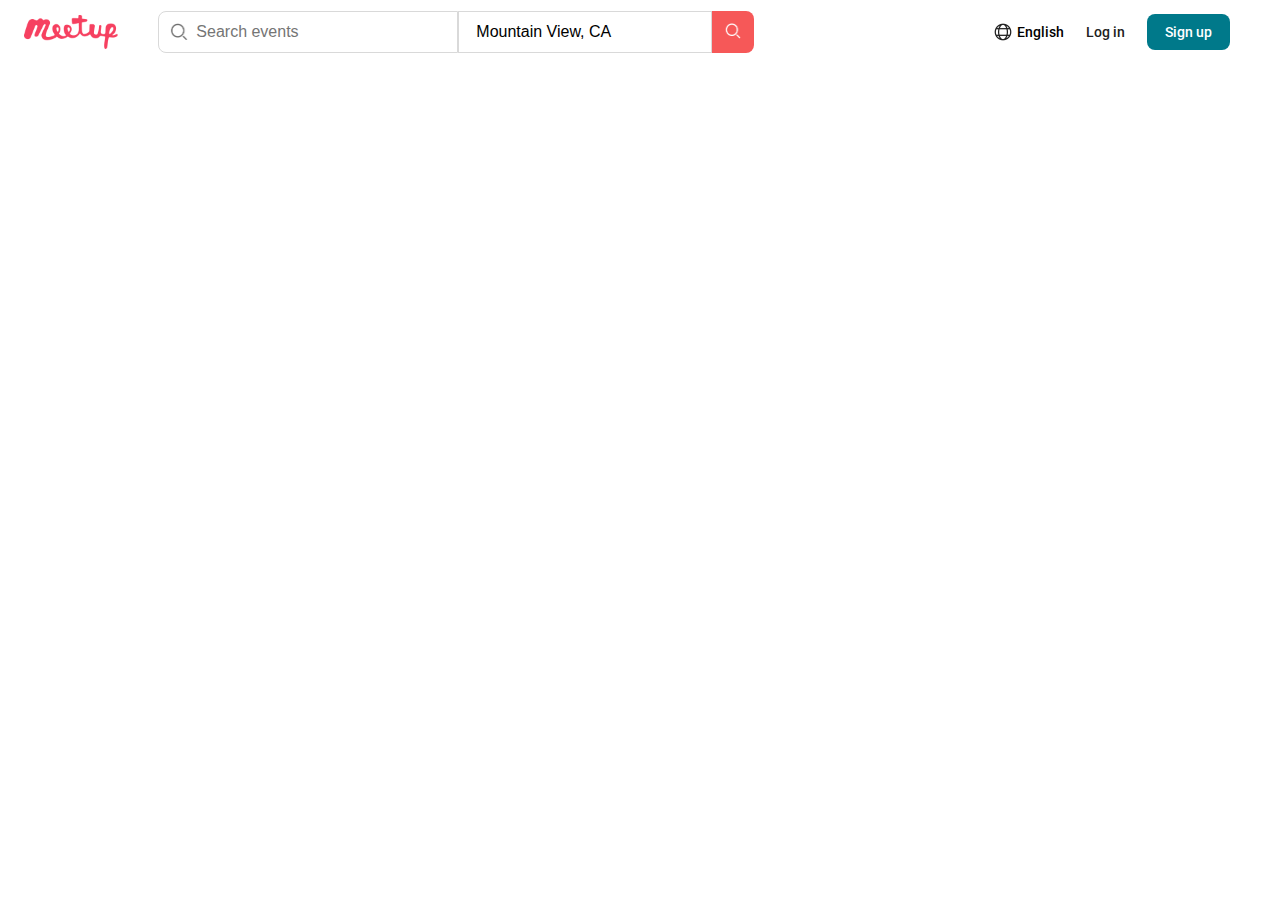
==== page2.html @ 030f0d77 "Add Page2 ans JS" ====
<!DOCTYPE html>
<html lang="en">
  <head>
    <meta charset="UTF-8" />
    <meta name="viewport" content="width=device-width, initial-scale=1.0" />
    <title>Events near New York, NY</title>
    <link rel="stylesheet" href="style.css" />
    <link rel="preconnect" href="https://fonts.googleapis.com" />
    <link rel="preconnect" href="https://fonts.gstatic.com" crossorigin />
    <link
      href="https://fonts.googleapis.com/css2?family=Roboto:ital,wght@0,100;0,300;0,400;0,500;0,700;0,900;1,100;1,300;1,400;1,500;1,700;1,900&display=swap"
      rel="stylesheet"
    />
  </head>
  <body>
    <nav class="navbar">
      <div class="leftSide">
        <img
          src="assets/images/Meetup-logo.png"
          alt="Meetup logo"
          class="logoImage"
        />
        <div class="searchbar">
          <img src="assets/icons/SVG.png" alt="search-icon" />
          <input
            type="text"
            class="input search-input"
            placeholder="Search events"
          />
          <input
            type="text"
            class="input location-input"
            placeholder="Mountain View, CA"
          />
          <button class="search-button">
            <img src="assets/icons/SVG2.png" alt="search-icon" />
          </button>
        </div>
      </div>
      <div class="rightSide">
        <button class="button bttn">
          <img src="assets/icons/SVG3.png" alt="glob-icon" />English
        </button>
        <a href="#">Log in</a>
        <button class="button btn">Sign up</button>
      </div>
    </nav>
  </body>
</html>
---- style.css ----
@import url(css_home/navbar.css);
@import url(css_home/content.css);
@import url(css_home/event.css);
@import url(css_home/cards.css);
@import url(css_home/banner.css);
@import url(css_home/categories.css);
@import url(css_home/cities.css);
@import url(css_home/discovering.css);
@import url(css_home/friendship.css);
@import url(css_home/footer.css);

@import url(css_page2/navbar.css);

* {
  margin: 0;
  padding: 0;
  box-sizing: border-box;
}

body {
  font-family: "Roboto", sans-serif;
  color: #212121;
}

.main {
  display: flex;
  flex-direction: column;
  max-width: 1196px;
  margin: 0 auto;
}
.footer {
  background-color: #212121;
  margin-top: 64px;
  color: #f6f7f8;
}

@media (max-width: 1200px) {
  .main {
    padding: 0 5rem;
  }

  .footer {
    padding: 0 7rem;
  }
}

@media (max-width: 1024px) {
  .main {
    padding: 0 5rem;
  }
}

@media (max-width: 768px) {
  .main {
    padding: 0 3rem;
  }

  .footer {
    padding: 0 5rem;
  }
}

@media (max-width: 576px) {
  .main {
    padding: 0 2rem;
  }

  .footer {
    padding: 0 3rem;
  }
}
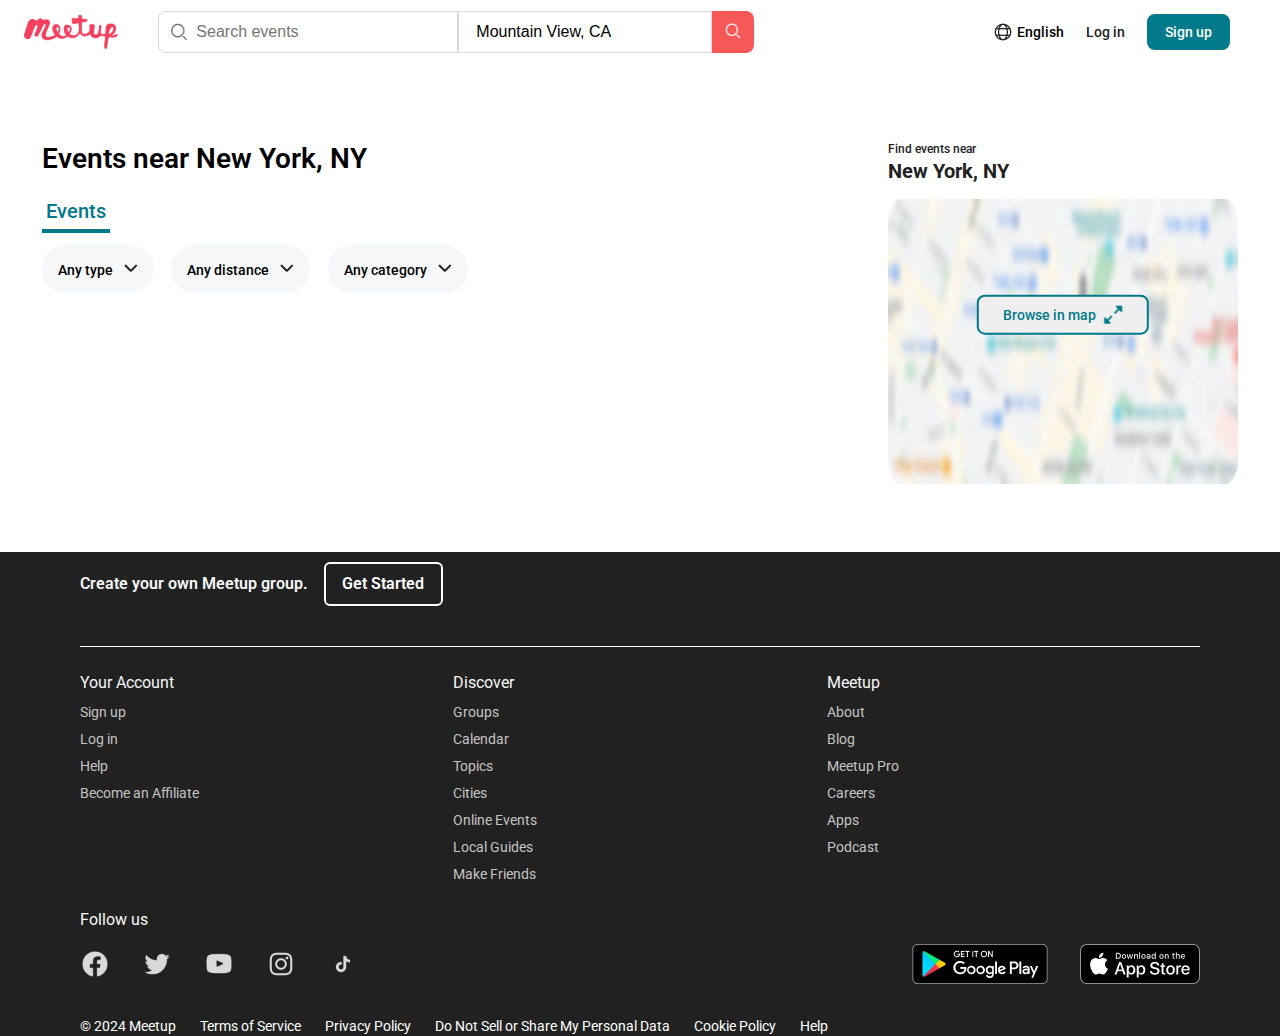
==== commit 0fbd0456: "Add navbar, footer for page2" ====
--- a/page2.html
+++ b/page2.html
@@ -45,5 +45,132 @@
         <button class="button btn">Sign up</button>
       </div>
     </nav>
+
+    <main class="main">
+      <section class="content_events">
+        <div class="leftContent_events">
+          <h1>Events near New York, NY</h1>
+          <button>Events</button>
+
+          <div class="filtern">
+            <div class="filter">
+              <button class="button_filter">
+                Any type<img
+                  src="assets/icons/icon_filtern.png"
+                  alt="icon_filtern"
+                />
+              </button>
+            </div>
+
+            <div class="filter">
+              <button class="button_filter">
+                Any distance<img
+                  src="assets/icons/icon_filtern.png"
+                  alt="icon_filtern"
+                />
+              </button>
+            </div>
+
+            <div class="filter">
+              <button class="button_filter">
+                Any category<img
+                  src="assets/icons/icon_filtern.png"
+                  alt="icon_filtern"
+                />
+              </button>
+            </div>
+          </div>
+        </div>
+        <div class="rightContent_events">
+          <p>Find events near</p>
+          <h2>New York, NY</h2>
+          <img src="assets/images/map-thumbnail.png.png" alt="map-thumbnail" />
+          <button class="centered_button">
+            Browse in map
+            <img src="assets/icons/expandMapIcon.svg.png" alt="" />
+          </button>
+        </div>
+      </section>
+    </main>
+
+    <footer class="footer">
+      <section class="container_footer">
+        <div class="footer_group">
+          <p>Create your own Meetup group.</p>
+          <button>Get Started</button>
+        </div>
+
+        <div class="information_footer">
+          <div class="information">
+            <h4>Your Account</h4>
+            <p>Sign up</p>
+            <p>Log in</p>
+            <p>Help</p>
+            <p>Become an Affiliate</p>
+          </div>
+
+          <div class="information">
+            <h4>Discover</h4>
+            <p>Groups</p>
+            <p>Calendar</p>
+            <p>Topics</p>
+            <p>Cities</p>
+            <p>Online Events</p>
+            <p>Local Guides</p>
+            <p>Make Friends</p>
+          </div>
+
+          <div class="information">
+            <h4>Meetup</h4>
+            <p>About</p>
+            <p>Blog</p>
+            <p>Meetup Pro</p>
+            <p>Careers</p>
+            <p>Apps</p>
+            <p>Podcast</p>
+          </div>
+        </div>
+
+        <div class="follow_content">
+          <h4>Follow us</h4>
+          <div class="social_media">
+            <div class="media_social_icons">
+              <img
+                src="assets/icons/Meetup on Facebook → SVG.png"
+                alt="Facebook"
+              />
+              <img
+                src="assets/icons/Meetup on Twitter → SVG.png"
+                alt="Twitter"
+              />
+              <img
+                src="assets/icons/Meetup on YouTube → SVG.png"
+                alt="Youtube"
+              />
+              <img src="assets/icons/Instagram → SVG.png" alt="Instagram" />
+              <img src="assets/icons/TikTok → SVG.png" alt="TikTok" />
+            </div>
+            <div class="apps_download">
+              <img
+                src="assets/images/download_en-US.svg.png"
+                alt="Google Play"
+              />
+              <img src="assets/images/Group.png" alt="App Store" />
+            </div>
+          </div>
+        </div>
+
+        <div class="terms_and_politics">
+          <p>© 2024 Meetup</p>
+          <p>Terms of Service</p>
+          <p>Privacy Policy</p>
+          <p>Do Not Sell or Share My Personal Data</p>
+          <p>Cookie Policy</p>
+          <p>Help</p>
+        </div>
+      </section>
+    </footer>
+
+    <script src="scripts/script_page2.js"></script>
   </body>
 </html>
--- a/style.css
+++ b/style.css
@@ -10,6 +10,8 @@
 @import url(css_home/footer.css);
 
 @import url(css_page2/navbar.css);
+@import url(css_page2/events.css);
+@import url(css_page2/footer.css);
 
 * {
   margin: 0;
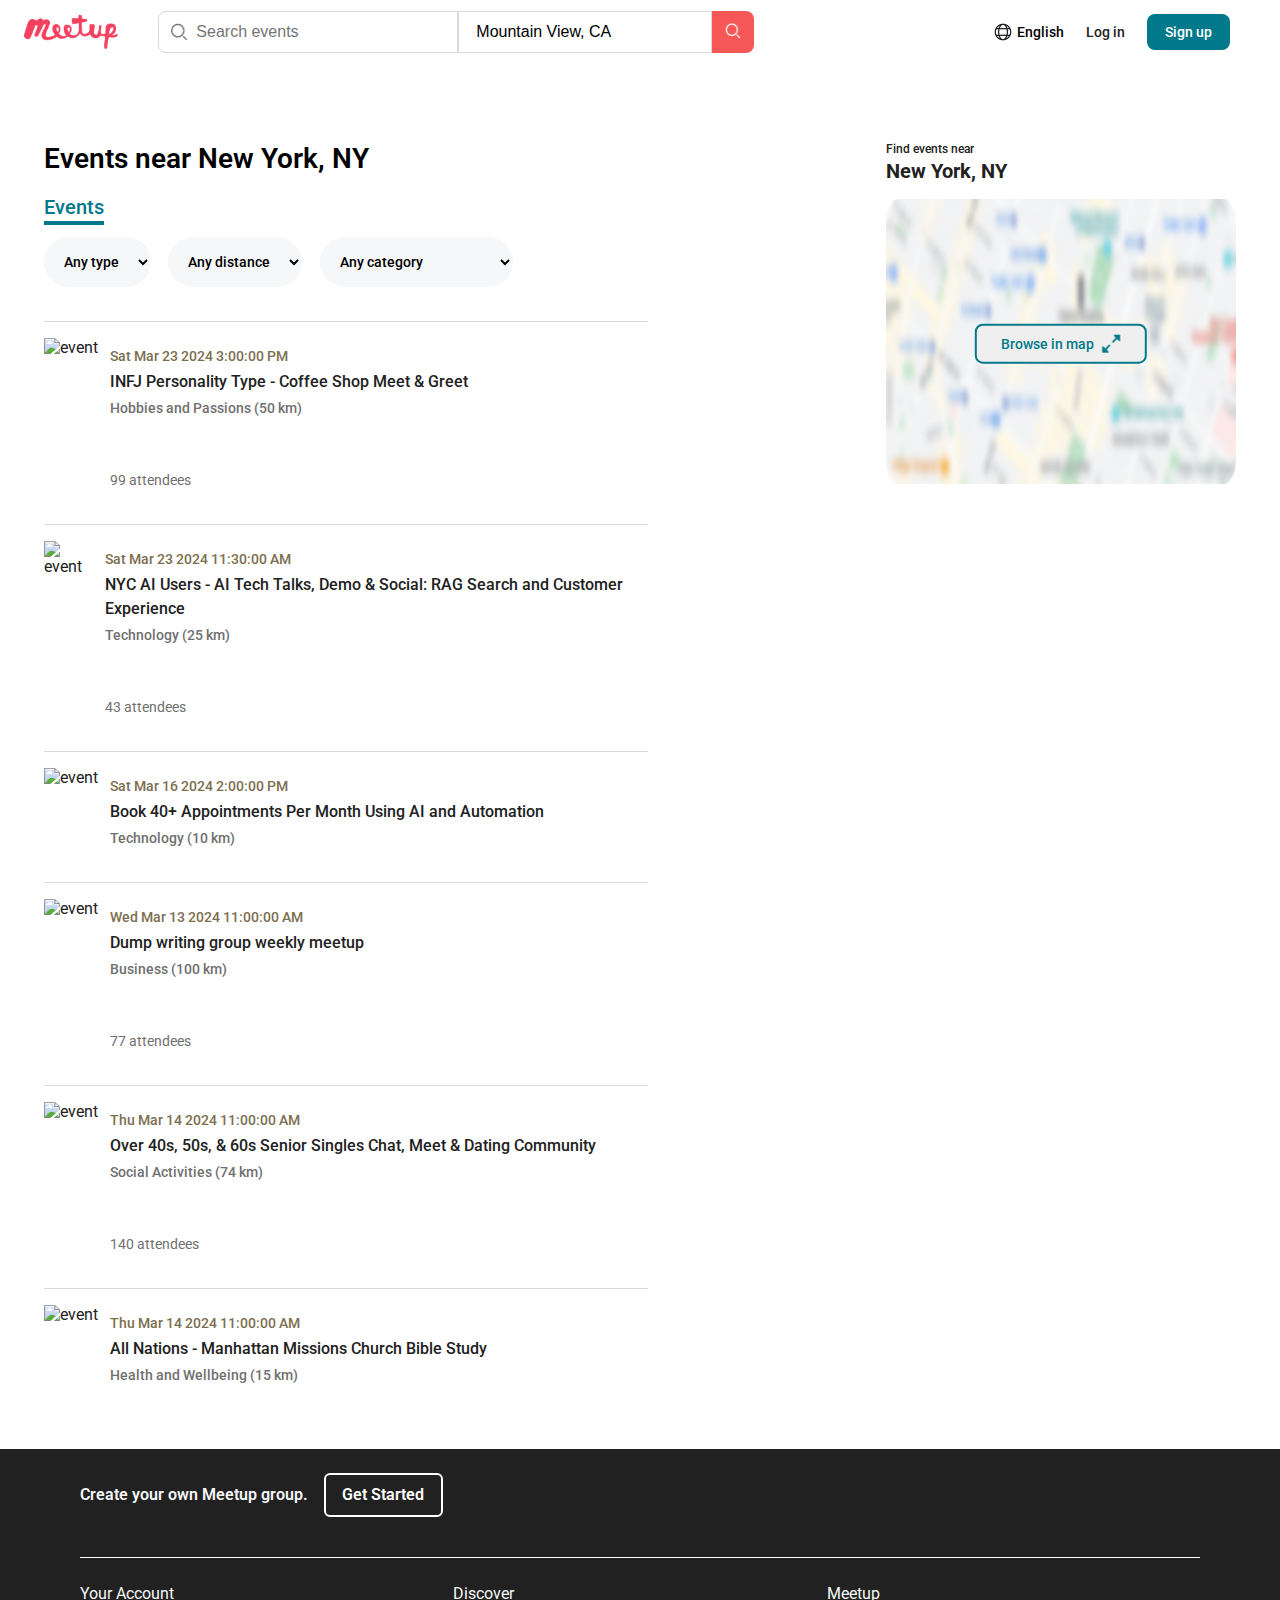
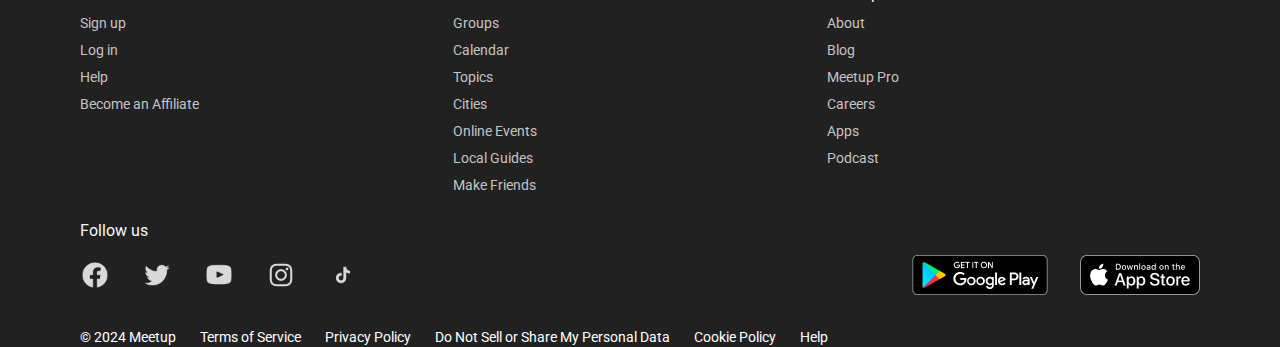
==== commit 03544e40: "Final commit" ====
--- a/page2.html
+++ b/page2.html
@@ -46,49 +46,67 @@
       </div>
     </nav>
 
-    <main class="main">
-      <section class="content_events">
+    <main class="content_main">
+      <section class="content_events" id="eventsContainer">
         <div class="leftContent_events">
           <h1>Events near New York, NY</h1>
           <button>Events</button>
+        </div>
 
-          <div class="filtern">
-            <div class="filter">
-              <button class="button_filter">
-                Any type<img
-                  src="assets/icons/icon_filtern.png"
-                  alt="icon_filtern"
-                />
-              </button>
-            </div>
+        <div class="filtern">
+          <div class="filter">
+            <select class="filter_select" id="filterType">
+              <option value="any">Any type</option>
+              <option value="offline">Offline</option>
+              <option value="online">Online</option>
+            </select>
+          </div>
 
-            <div class="filter">
-              <button class="button_filter">
-                Any distance<img
-                  src="assets/icons/icon_filtern.png"
-                  alt="icon_filtern"
-                />
-              </button>
-            </div>
+          <div class="filter">
+            <select class="filter_select" id="filterDistance">
+              <option value="any">Any distance</option>
+              <option value="5">5 km</option>
+              <option value="10">10 km</option>
+              <option value="15">15 km</option>
+              <option value="25">25 km</option>
+              <option value="50">50 km</option>
+              <option value="75">75 km</option>
+              <option value="100">100 km</option>
+            </select>
+          </div>
 
-            <div class="filter">
-              <button class="button_filter">
-                Any category<img
-                  src="assets/icons/icon_filtern.png"
-                  alt="icon_filtern"
-                />
-              </button>
-            </div>
+          <div class="filter">
+            <select class="filter_select" id="filterCategory">
+              <option value="any">Any category</option>
+              <option value="Social Activities">Social Activities</option>
+              <option value="Hobbies and Passions">Hobbies and Passions</option>
+              <option value="Health and Wellbeing">Health and Wellbeing</option>
+              <option value="Business">Business</option>
+              <option value="Technology">Technology</option>
+            </select>
           </div>
         </div>
+
+        <div id="eventsList"></div>
+      </section>
+
+      <section class="rightContent">
         <div class="rightContent_events">
           <p>Find events near</p>
           <h2>New York, NY</h2>
-          <img src="assets/images/map-thumbnail.png.png" alt="map-thumbnail" />
-          <button class="centered_button">
-            Browse in map
-            <img src="assets/icons/expandMapIcon.svg.png" alt="" />
-          </button>
+          <div class="image-container">
+            <img
+              src="assets/images/map-thumbnail.png.png"
+              alt="map-thumbnail"
+            />
+            <button class="centered_button">
+              Browse in map
+              <img
+                src="assets/icons/expandMapIcon.svg.png"
+                alt="expandMapIcon"
+              />
+            </button>
+          </div>
         </div>
       </section>
     </main>
@@ -171,6 +189,7 @@
       </section>
     </footer>
 
-    <script src="scripts/script_page2.js"></script>
+    <script src="scripts/events_NY.js"></script>
+    <script src="scripts/eventsStore.js"></script>
   </body>
 </html>
--- a/style.css
+++ b/style.css
@@ -11,7 +11,8 @@
 
 @import url(css_page2/navbar.css);
 @import url(css_page2/events.css);
-@import url(css_page2/footer.css);
+@import url(css_page2/cards_filter.css);
+@import url(css_page2/right_content.css);
 
 * {
   margin: 0;
@@ -30,10 +31,19 @@
   max-width: 1196px;
   margin: 0 auto;
 }
+
 .footer {
   background-color: #212121;
   margin-top: 64px;
   color: #f6f7f8;
+}
+
+.content_main {
+  display: flex;
+  justify-content: space-between;
+  max-width: 1192px;
+  margin: 0 auto;
+  margin-top: 77px;
 }
 
 @media (max-width: 1200px) {
@@ -44,16 +54,28 @@
   .footer {
     padding: 0 7rem;
   }
+
+  .content_main {
+    padding: 0 5rem;
+  }
 }
 
 @media (max-width: 1024px) {
   .main {
     padding: 0 5rem;
   }
+
+  .content_main {
+    padding: 0 5rem;
+  }
 }
 
 @media (max-width: 768px) {
   .main {
+    padding: 0 3rem;
+  }
+
+  .content_main {
     padding: 0 3rem;
   }
 
@@ -67,7 +89,21 @@
     padding: 0 2rem;
   }
 
+  .content_main {
+    padding: 0 2rem;
+  }
+
   .footer {
     padding: 0 3rem;
   }
 }
+
+@media (max-width: 392px) {
+  .main {
+    padding: 0 1rem;
+  }
+
+  .content_main {
+    padding: 0 1rem;
+  }
+}
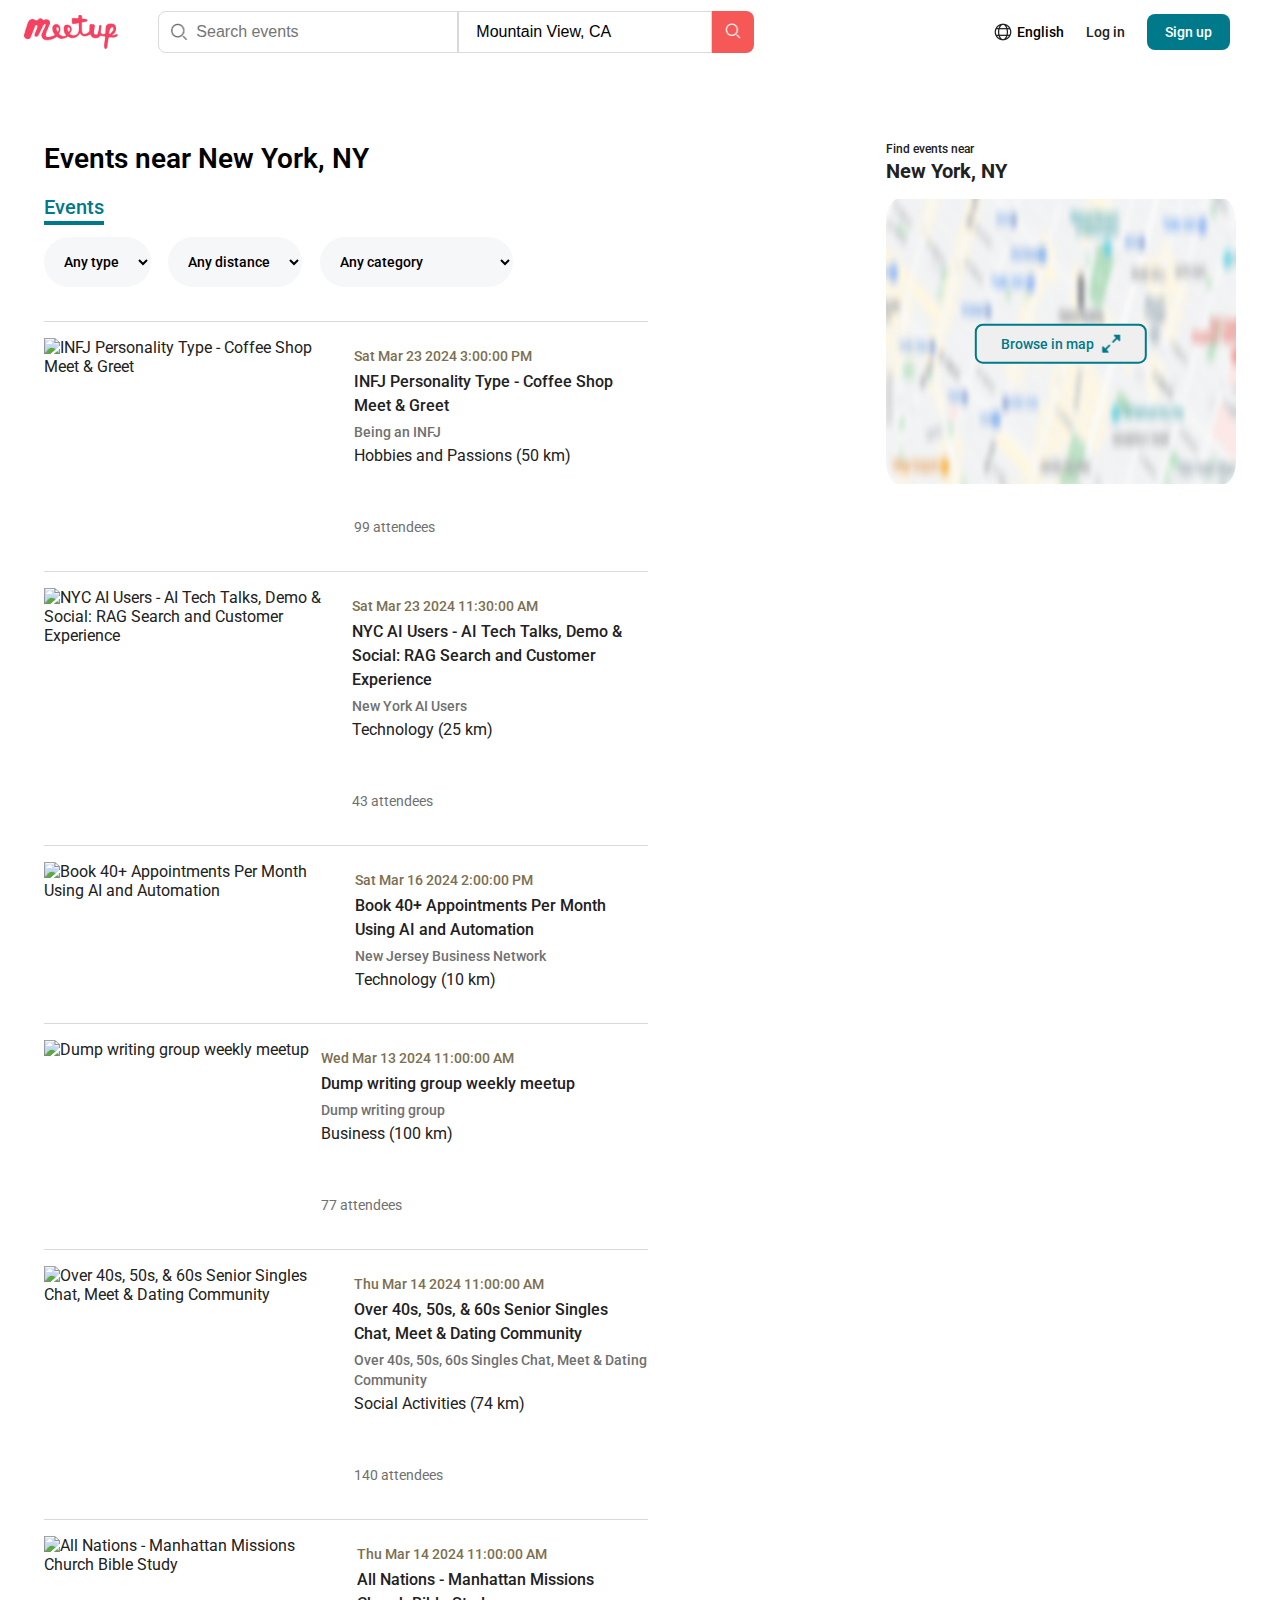
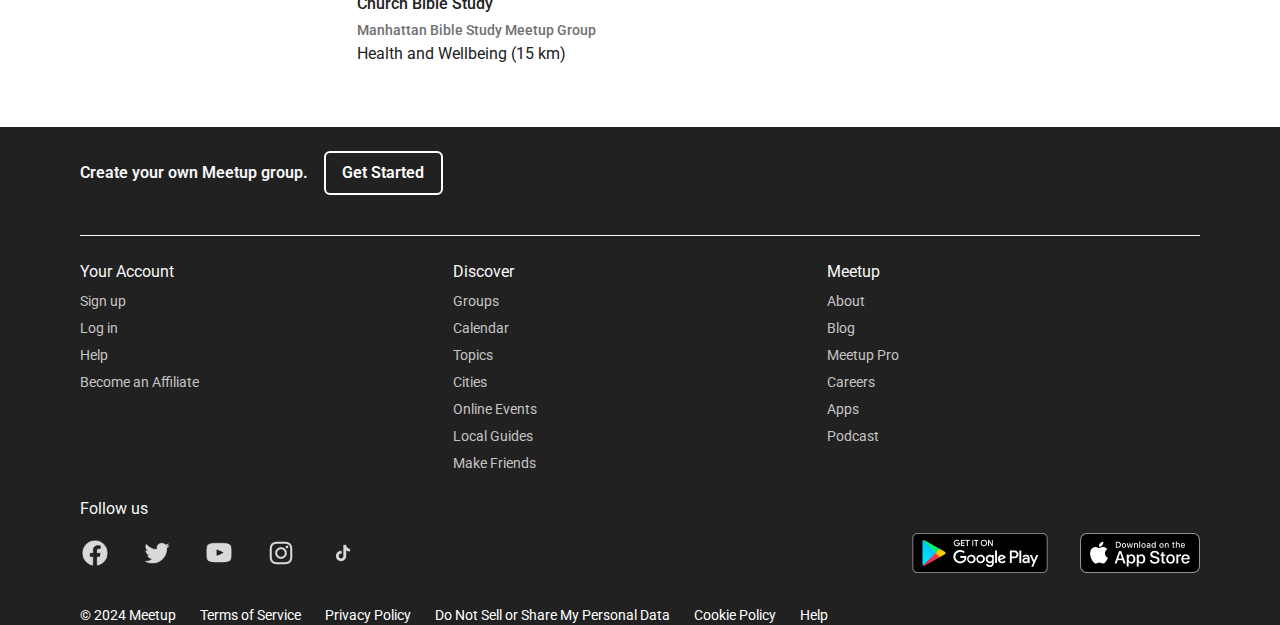
==== commit e85964be: "functionality changes" ====
--- a/page2.html
+++ b/page2.html
@@ -47,7 +47,7 @@
     </nav>
 
     <main class="content_main">
-      <section class="content_events" id="eventsContainer">
+      <section class="content_events">
         <div class="leftContent_events">
           <h1>Events near New York, NY</h1>
           <button>Events</button>
@@ -189,7 +189,6 @@
       </section>
     </footer>
 
-    <script src="scripts/events_NY.js"></script>
-    <script src="scripts/eventsStore.js"></script>
+    <script type="module" src="scripts/events_NY.js"></script>
   </body>
 </html>
